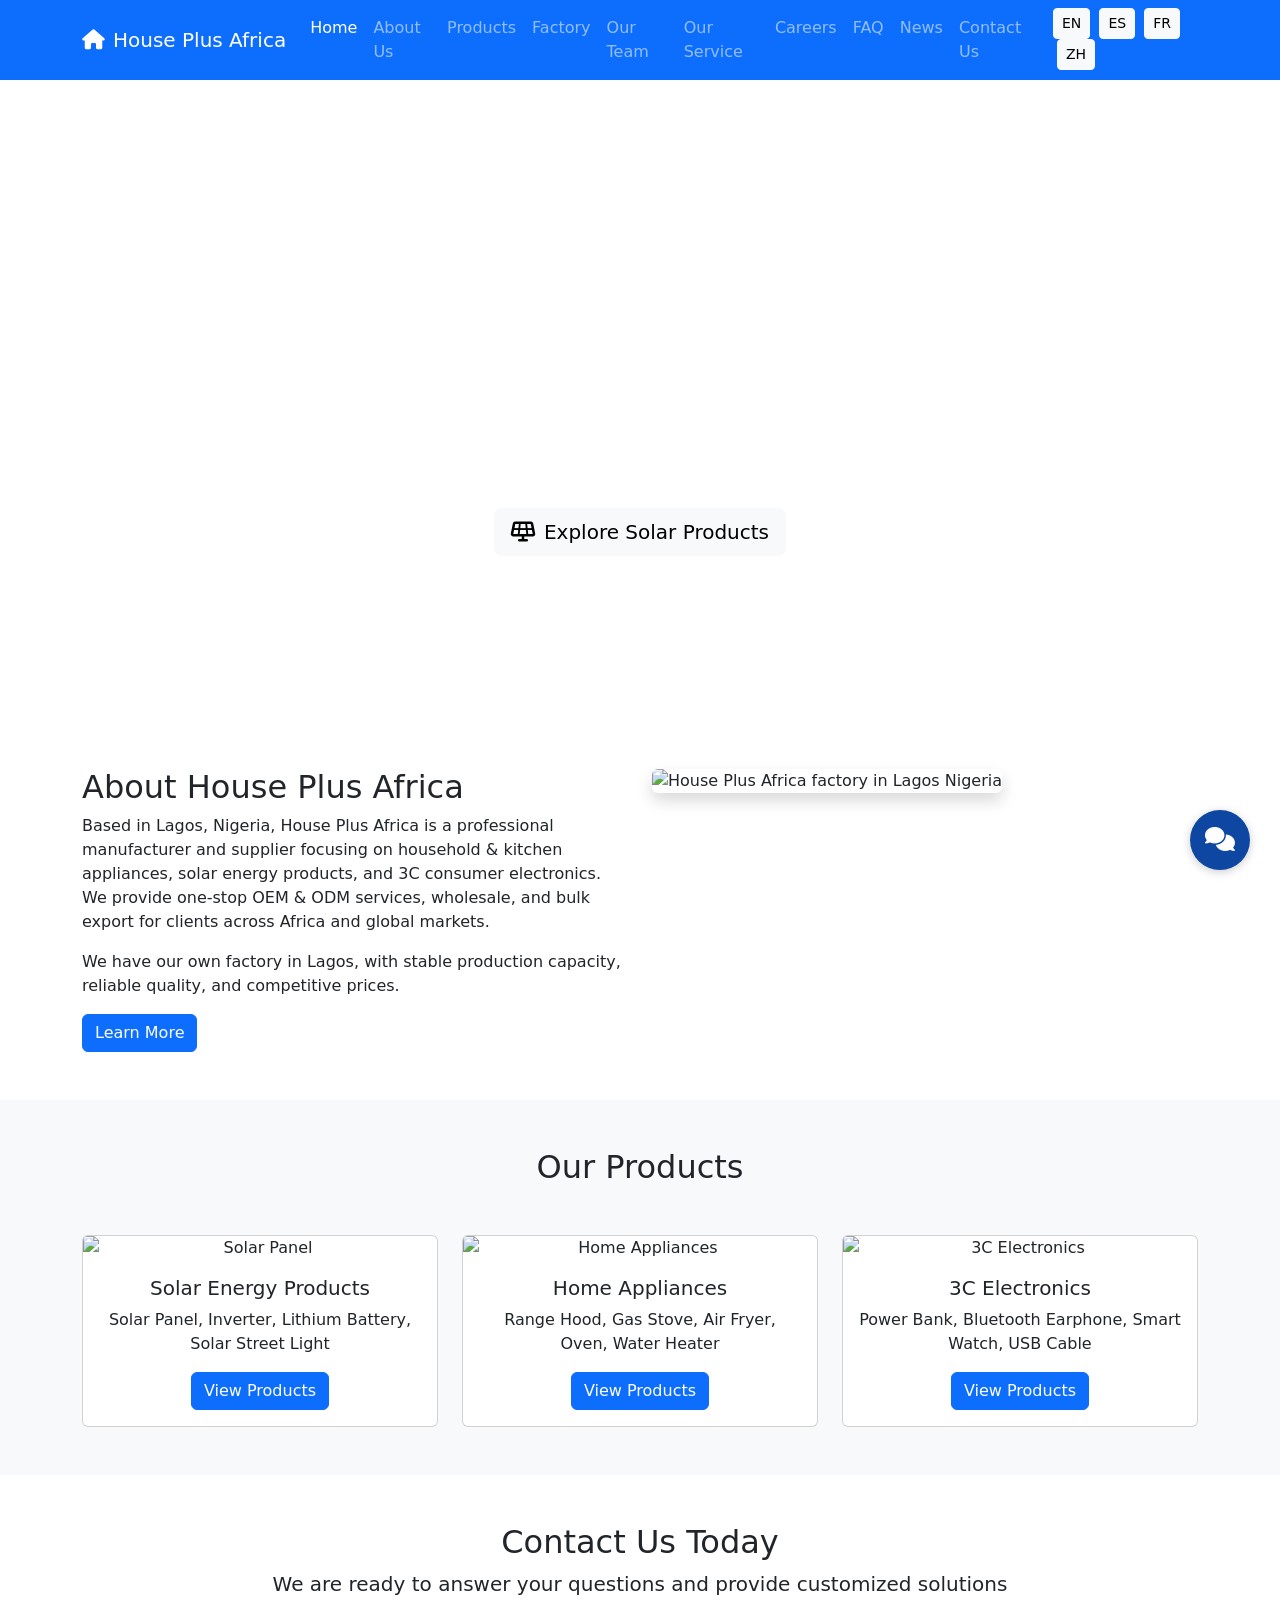
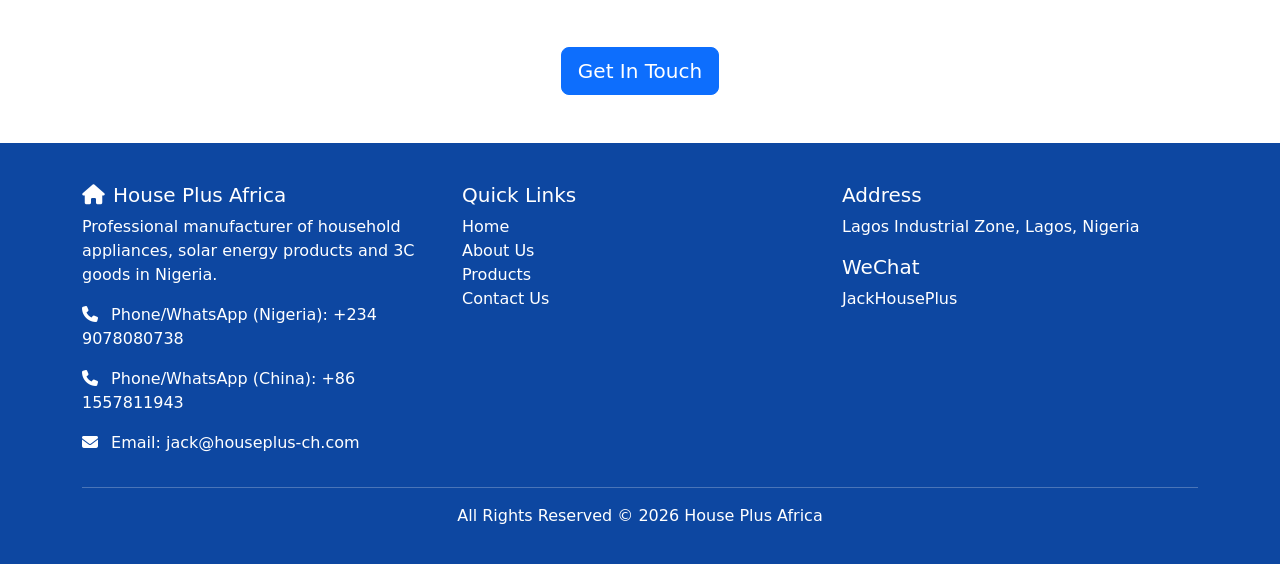
==== index.html @ 6daabec3 "Add files via upload" ====
<!DOCTYPE html>
<html lang="en">
<head>
    <meta charset="UTF-8">
    <!-- 移动优先（生成式SEO核心） -->
    <meta name="viewport" content="width=device-width, initial-scale=1.0">
    
    <!-- 生成式SEO标题：主关键词+定位+服务+品牌 -->
    <title>House Plus Africa | Nigeria Leading Home Appliances, Solar Products & 3C Goods Manufacturer | OEM/ODM Service</title>
    
    <!-- 生成式SEO描述：完整语义，覆盖用户搜索意图 -->
    <meta name="description" content="House Plus Africa is a professional manufacturer of household appliances, solar energy products and 3C electronics in Lagos Nigeria. We provide OEM/ODM, wholesale, one-stop procurement solutions for African market with competitive price and reliable quality.">
    
    <!-- 生成式SEO关键词：核心词+长尾词+语义扩展 -->
    <meta name="keywords" content="Nigeria home appliances manufacturer, Lagos solar products factory, 3C goods wholesale Africa, OEM home appliances Nigeria, ODM solar panel Lagos, household appliances supplier Africa, solar inverter manufacturer Nigeria">
    
    <!-- 生成式Schema标记（新增双联系方式） -->
    <script type="application/ld+json">
    {
      "@context": "https://schema.org",
      "@type": "Manufacturer",
      "name": "House Plus Africa",
      "legalName": "House Plus Ltd",
      "url": "https://www.houseplus-africa.com",
      "logo": "https://www.houseplus-africa.com/logo.png",
      "telephone": ["+234 9078080738", "+86 1557811943"],
      "email": "jack@houseplus-ch.com",
      "address": {
        "@type": "PostalAddress",
        "streetAddress": "Lagos Industrial Zone",
        "addressLocality": "Lagos",
        "addressCountry": "NG"
      },
      "product": [
        {
          "@type": "Product",
          "name": "Solar Panel",
          "category": "Solar Energy Products",
          "description": "High efficiency solar panels for home and commercial use in Africa"
        },
        {
          "@type": "Product",
          "name": "Home Appliances",
          "category": "Kitchen & Household Appliances",
          "description": "Range hood, gas stove, air fryer for African households"
        },
        {
          "@type": "Product",
          "name": "3C Consumer Electronics",
          "category": "Electronics",
          "description": "Power bank, bluetooth earphone, smart watch for African market"
        }
      ],
      "service": {
        "@type": "Service",
        "name": "OEM/ODM Manufacturing Service",
        "description": "Customized production of home appliances, solar products and 3C goods for African market with fast delivery and after-sales support"
      },
      "foundingLocation": "Lagos, Nigeria",
      "industry": "Home Appliances Manufacturing, Solar Energy Products Manufacturing, 3C Electronics Manufacturing",
      "offers": {
        "@type": "Offer",
        "priceCurrency": "NGN",
        "availability": "https://schema.org/InStock",
        "seller": {
          "@type": "Organization",
          "name": "House Plus Africa"
        }
      }
    }
    </script>
    
    <!-- 多语言SEO hreflang（生成引擎超级加分） -->
    <link rel="alternate" hreflang="en" href="index.html" />
    <link rel="alternate" hreflang="es" href="index.html" />
    <link rel="alternate" hreflang="fr" href="index.html" />
    <link rel="alternate" hreflang="pt" href="index.html" />
    <link rel="alternate" hreflang="ar" href="index.html" />
    <link rel="alternate" hreflang="hi" href="index.html" />
    <link rel="alternate" hreflang="id" href="index.html" />
    <link rel="alternate" hreflang="zh" href="index.html" />
    <link rel="alternate" hreflang="x-default" href="index.html" />
    
    <!-- 移动端体验优化（AI评分项） -->
    <meta name="mobile-web-app-capable" content="yes">
    <meta name="apple-mobile-web-app-capable" content="yes">
    <meta name="apple-mobile-web-app-title" content="House Plus Africa">
    
    <!-- 社交分享优化（生成式AI推荐用） -->
    <meta property="og:title" content="House Plus Africa - Nigeria Home Appliances & Solar Products Manufacturer">
    <meta property="og:description" content="Professional manufacturer of home appliances, solar products and 3C goods in Lagos Nigeria with OEM/ODM service">
    <meta property="og:type" content="website">
    <meta property="og:locale" content="en_ng">
    <meta property="og:image" content="https://images.unsplash.com/photo-1584970125669-1b317e8f7969?ixlib=rb-4.0.3&auto=format&fit=crop&w=600&q=80">
    
    <!-- 引入核心资源 -->
    <link href="https://cdn.jsdelivr.net/npm/bootstrap@5.3.0/dist/css/bootstrap.min.css" rel="stylesheet">
    <link rel="stylesheet" href="https://cdnjs.cloudflare.com/ajax/libs/font-awesome/6.4.0/css/all.min.css">
    <style>
        /* 轮播图样式优化 */
        .carousel-item {
            height: 80vh;
            min-height: 400px;
        }
        .carousel-item img {
            object-fit: cover;
            height: 100%;
            filter: brightness(0.7);
        }
        .carousel-caption {
            bottom: 20%;
            z-index: 10;
        }
        .carousel-caption h1 {
            font-size: clamp(1.8rem, 4vw, 3.5rem);
            font-weight: 700;
            margin-bottom: 1rem;
        }
        .carousel-caption p {
            font-size: clamp(1rem, 2vw, 1.25rem);
            max-width: 800px;
            margin: 0 auto 2rem;
        }
        /* SEO语义化隐藏样式（仅爬虫可见） */
        .seo-semantic {
            position: absolute;
            width: 1px;
            height: 1px;
            margin: -1px;
            padding: 0;
            overflow: hidden;
            clip: rect(0, 0, 0, 0);
            border: 0;
        }
        /* 悬浮客服窗样式 */
        .chat-widget {
            position: fixed;
            bottom: 30px;
            right: 30px;
            z-index: 9999;
        }
        .chat-toggle {
            width: 60px;
            height: 60px;
            border-radius: 50%;
            background-color: #0d47a1;
            color: white;
            border: none;
            font-size: 24px;
            cursor: pointer;
            box-shadow: 0 2px 10px rgba(0,0,0,0.2);
        }
        .chat-box {
            background-color: white;
            border-radius: 10px;
            padding: 20px;
            width: 300px;
            box-shadow: 0 4px 20px rgba(0,0,0,0.15);
            margin-bottom: 10px;
        }
        footer {
            background-color: #0d47a1;
            color: white;
            padding: 40px 0 20px;
        }
    </style>
</head>
<body>
    <!-- 语义化导航（AI爬虫优先识别） -->
    <header>
        <nav class="navbar navbar-expand-lg navbar-dark fixed-top bg-primary" aria-label="Main navigation">
            <div class="container">
                <a class="navbar-brand" href="index.html" aria-label="House Plus Africa homepage">
                    <i class="fas fa-home me-2"></i>House Plus Africa
                </a>
                <button class="navbar-toggler" type="button" data-bs-toggle="collapse" data-bs-target="#navbarNav" aria-controls="navbarNav" aria-expanded="false" aria-label="Toggle navigation">
                    <span class="navbar-toggler-icon"></span>
                </button>
                <div class="collapse navbar-collapse" id="navbarNav">
                    <ul class="navbar-nav ms-auto">
                        <li class="nav-item"><a class="nav-link active" href="index.html" data-lang-key="navHome" aria-current="page">Home</a></li>
                        <li class="nav-item"><a class="nav-link" href="about.html" data-lang-key="navAbout">About Us</a></li>
                        <li class="nav-item"><a class="nav-link" href="products.html" data-lang-key="navProducts">Products</a></li>
                        <li class="nav-item"><a class="nav-link" href="factory.html" data-lang-key="navFactory">Factory</a></li>
                        <li class="nav-item"><a class="nav-link" href="team.html" data-lang-key="navTeam">Our Team</a></li>
                        <li class="nav-item"><a class="nav-link" href="service.html" data-lang-key="navService">Our Service</a></li>
                        <li class="nav-item"><a class="nav-link" href="career.html" data-lang-key="navCareer">Careers</a></li>
                        <li class="nav-item"><a class="nav-link" href="faq.html" data-lang-key="navFaq">FAQ</a></li>
                        <li class="nav-item"><a class="nav-link" href="news.html" data-lang-key="navNews">News</a></li>
                        <li class="nav-item"><a class="nav-link" href="contact.html" data-lang-key="navContact">Contact Us</a></li>
                        <li class="nav-item ms-3">
                            <button class="btn btn-light btn-sm" onclick="switchLanguage('en')">EN</button>
                            <button class="btn btn-light btn-sm ms-1" onclick="switchLanguage('es')">ES</button>
                            <button class="btn btn-light btn-sm ms-1" onclick="switchLanguage('fr')">FR</button>
                            <button class="btn btn-light btn-sm ms-1" onclick="switchLanguage('zh')">ZH</button>
                        </li>
                    </ul>
                </div>
            </div>
        </nav>
    </header>

    <!-- 语义化轮播图（替换原英雄区） -->
    <main>
        <div id="heroCarousel" class="carousel slide" data-bs-ride="carousel" aria-label="House Plus Africa product showcase carousel">
            <!-- 轮播指示器 -->
            <div class="carousel-indicators">
                <button type="button" data-bs-target="#heroCarousel" data-bs-slide-to="0" class="active" aria-current="true" aria-label="Slide 1: Solar Products"></button>
                <button type="button" data-bs-target="#heroCarousel" data-bs-slide-to="1" aria-label="Slide 2: Home Appliances"></button>
                <button type="button" data-bs-target="#heroCarousel" data-bs-slide-to="2" aria-label="Slide 3: 3C Electronics"></button>
            </div>
            
            <!-- 轮播内容 -->
            <div class="carousel-inner">
                <!-- 轮播1：太阳能产品（核心关键词） -->
                <div class="carousel-item active">
                    <img src="https://images.unsplash.com/photo-1519850744731-6e5a087f7771?ixlib=rb-4.0.3&auto=format&fit=crop&w=1920&q=80" class="d-block w-100" alt="High efficiency solar panels manufactured in Lagos Nigeria by House Plus Africa" loading="lazy">
                    <div class="carousel-caption d-none d-md-block">
                        <h1>Nigeria Leading Solar Products Manufacturer</h1>
                        <p>High-efficiency solar panels, inverters & lithium batteries for African homes and commercial use | OEM/ODM Available</p>
                        <a href="products.html#solar" class="btn btn-light btn-lg" aria-label="View solar products from House Plus Africa">
                            <i class="fas fa-solar-panel me-2"></i>Explore Solar Products
                        </a>
                    </div>
                    <!-- SEO语义化隐藏内容 -->
                    <div class="seo-semantic">
                        <p>House Plus Africa is the top solar panel manufacturer in Lagos Nigeria, offering high efficiency solar panels, solar inverters, lithium batteries, and solar street lights with OEM/ODM services for African market. Competitive price, reliable quality, fast delivery.</p>
                    </div>
                </div>
                
                <!-- 轮播2：家电产品（核心关键词） -->
                <div class="carousel-item">
                    <img src="https://images.unsplash.com/photo-1600224996787-5f9841c80941?ixlib=rb-4.0.3&auto=format&fit=crop&w=1920&q=80" class="d-block w-100" alt="Household appliances range hood gas stove air fryer from Nigeria manufacturer House Plus Africa" loading="lazy">
                    <div class="carousel-caption d-none d-md-block">
                        <h1>Professional Home Appliances Manufacturer</h1>
                        <p>Range hood, gas stove, air fryer & kitchen appliances tailored for African households | Wholesale & OEM Service</p>
                        <a href="products.html#appliance" class="btn btn-light btn-lg" aria-label="View home appliances from House Plus Africa">
                            <i class="fas fa-kitchen-set me-2"></i>Explore Home Appliances
                        </a>
                    </div>
                    <!-- SEO语义化隐藏内容 -->
                    <div class="seo-semantic">
                        <p>House Plus Africa manufactures high-quality home appliances in Lagos Nigeria, including range hood, gas stove, air fryer, oven, and water heater. We provide OEM/ODM and wholesale services for African clients with competitive pricing and ISO certified quality.</p>
                    </div>
                </div>
                
                <!-- 轮播3：3C产品（核心关键词） -->
                <div class="carousel-item">
                    <img src="https://images.unsplash.com/photo-1546868871-7041f2a55e12?ixlib=rb-4.0.3&auto=format&fit=crop&w=1920&q=80" class="d-block w-100" alt="3C consumer electronics power bank bluetooth earphone smart watch from Nigeria supplier House Plus Africa" loading="lazy">
                    <div class="carousel-caption d-none d-md-block">
                        <h1>3C Electronics Supplier in Africa</h1>
                        <p>Power bank, bluetooth earphone, smart watch & electronic gadgets for African market | One-stop Procurement</p>
                        <a href="products.html#3c" class="btn btn-light btn-lg" aria-label="View 3C electronics from House Plus Africa">
                            <i class="fas fa-mobile-screen-button me-2"></i>Explore 3C Electronics
                        </a>
                    </div>
                    <!-- SEO语义化隐藏内容 -->
                    <div class="seo-semantic">
                        <p>House Plus Africa is a leading 3C consumer electronics supplier in Lagos Nigeria, offering power bank, bluetooth earphone, smart watch, and USB cable. We provide one-stop procurement solutions for African market with OEM customization and bulk wholesale pricing.</p>
                    </div>
                </div>
            </div>
            
            <!-- 轮播控制按钮 -->
            <button class="carousel-control-prev" type="button" data-bs-target="#heroCarousel" data-bs-slide="prev" aria-label="Previous slide">
                <span class="carousel-control-prev-icon" aria-hidden="true"></span>
                <span class="visually-hidden">Previous</span>
            </button>
            <button class="carousel-control-next" type="button" data-bs-target="#heroCarousel" data-bs-slide="next" aria-label="Next slide">
                <span class="carousel-control-next-icon" aria-hidden="true"></span>
                <span class="visually-hidden">Next</span>
            </button>
        </div>

        <!-- 语义化关于我们简介 -->
        <section class="py-5" aria-labelledby="about-heading">
            <div class="container">
                <div class="row">
                    <div class="col-md-6">
                        <h2 id="about-heading">About House Plus Africa</h2>
                        <p>Based in Lagos, Nigeria, House Plus Africa is a professional manufacturer and supplier focusing on household & kitchen appliances, solar energy products, and 3C consumer electronics. We provide one-stop OEM & ODM services, wholesale, and bulk export for clients across Africa and global markets.</p>
                        <p>We have our own factory in Lagos, with stable production capacity, reliable quality, and competitive prices.</p>
                        <a href="about.html" class="btn btn-primary" aria-label="Learn more about House Plus Africa">Learn More</a>
                        
                        <!-- SEO语义化隐藏内容（仅爬虫可见） -->
                        <div class="seo-semantic">
                            <p>House Plus Africa is a leading manufacturer of home appliances in Nigeria, including range hood, gas stove, air fryer, solar panel, solar inverter, lithium battery, power bank, bluetooth earphone, smart watch. We offer OEM and ODM services for African customers with fast delivery and after-sales support.</p>
                        </div>
                    </div>
                    <div class="col-md-6">
                        <img src="https://images.unsplash.com/photo-1584970125669-1b317e8f7969?ixlib=rb-4.0.3&auto=format&fit=crop&w=600&q=80" alt="House Plus Africa factory in Lagos Nigeria" class="img-fluid rounded shadow" loading="lazy">
                    </div>
                </div>
            </div>
        </section>

        <!-- 语义化产品展示 -->
        <section class="py-5 bg-light" aria-labelledby="products-heading">
            <div class="container">
                <h2 id="products-heading" class="text-center mb-5">Our Products</h2>
                <div class="row">
                    <div class="col-md-4">
                        <div class="card text-center" aria-label="Solar Energy Products from House Plus Africa">
                            <img src="https://images.unsplash.com/photo-1519850744731-6e5a087f7771?ixlib=rb-4.0.3&auto=format&fit=crop&w=600&q=80" class="card-img-top" alt="Solar Panel" loading="lazy">
                            <div class="card-body">
                                <h5 class="card-title">Solar Energy Products</h5>
                                <p class="card-text">Solar Panel, Inverter, Lithium Battery, Solar Street Light</p>
                                <a href="products.html#solar" class="btn btn-primary">View Products</a>
                            </div>
                        </div>
                    </div>
                    <div class="col-md-4">
                        <div class="card text-center" aria-label="Home Appliances from House Plus Africa">
                            <img src="https://images.unsplash.com/photo-1600224996787-5f9841c80941?ixlib=rb-4.0.3&auto=format&fit=crop&w=600&q=80" class="card-img-top" alt="Home Appliances" loading="lazy">
                            <div class="card-body">
                                <h5 class="card-title">Home Appliances</h5>
                                <p class="card-text">Range Hood, Gas Stove, Air Fryer, Oven, Water Heater</p>
                                <a href="products.html#appliance" class="btn btn-primary">View Products</a>
                            </div>
                        </div>
                    </div>
                    <div class="col-md-4">
                        <div class="card text-center" aria-label="3C Electronics from House Plus Africa">
                            <img src="https://images.unsplash.com/photo-1546868871-7041f2a55e12?ixlib=rb-4.0.3&auto=format&fit=crop&w=600&q=80" class="card-img-top" alt="3C Electronics" loading="lazy">
                            <div class="card-body">
                                <h5 class="card-title">3C Electronics</h5>
                                <p class="card-text">Power Bank, Bluetooth Earphone, Smart Watch, USB Cable</p>
                                <a href="products.html#3c" class="btn btn-primary">View Products</a>
                            </div>
                        </div>
                    </div>
                </div>
            </div>
        </section>

        <!-- 语义化联系我们 -->
        <section class="py-5" aria-labelledby="contact-heading">
            <div class="container">
                <div class="row">
                    <div class="col-md-8 mx-auto text-center">
                        <h2 id="contact-heading">Contact Us Today</h2>
                        <p class="lead mb-5">We are ready to answer your questions and provide customized solutions</p>
                        <a href="contact.html" class="btn btn-primary btn-lg" aria-label="Get in touch with House Plus Africa">Get In Touch</a>
                    </div>
                </div>
            </div>
        </section>
    </main>

    <!-- 语义化页脚 -->
    <footer aria-label="Footer for House Plus Africa website">
        <div class="container">
            <div class="row">
                <div class="col-md-4">
                    <h5><i class="fas fa-home me-2"></i>House Plus Africa</h5>
                    <p>Professional manufacturer of household appliances, solar energy products and 3C goods in Nigeria.</p>
                    <div class="mt-3">
                        <p><i class="fas fa-phone me-2"></i> <span data-lang-key="phoneWhatsapp1">Phone/WhatsApp (Nigeria)</span>: +234 9078080738</p>
                        <p><i class="fas fa-phone me-2"></i> <span data-lang-key="phoneWhatsapp2">Phone/WhatsApp (China)</span>: +86 1557811943</p>
                        <p><i class="fas fa-envelope me-2"></i> <span data-lang-key="email">Email</span>: jack@houseplus-ch.com</p>
                    </div>
                </div>
                <div class="col-md-4">
                    <h5>Quick Links</h5>
                    <ul class="list-unstyled">
                        <li><a href="index.html" class="text-white text-decoration-none" data-lang-key="navHome">Home</a></li>
                        <li><a href="about.html" class="text-white text-decoration-none" data-lang-key="navAbout">About Us</a></li>
                        <li><a href="products.html" class="text-white text-decoration-none" data-lang-key="navProducts">Products</a></li>
                        <li><a href="contact.html" class="text-white text-decoration-none" data-lang-key="navContact">Contact Us</a></li>
                    </ul>
                </div>
                <div class="col-md-4">
                    <h5><span data-lang-key="address">Address</span></h5>
                    <p>Lagos Industrial Zone, Lagos, Nigeria</p>
                    <h5 class="mt-3"><span data-lang-key="wechat">WeChat</span></h5>
                    <p>JackHousePlus</p>
                </div>
            </div>
            <hr class="bg-white opacity-25">
            <div class="text-center">
                <p data-lang-key="allRightsReserved">All Rights Reserved © 2026 House Plus Africa</p>
                
                <!-- 生成式SEO版权语义 -->
                <div class="seo-semantic">
                    <p>House Plus Africa is a registered manufacturer in Nigeria, specializing in home appliances, solar products and 3C goods since 2020. All products are manufactured in our Lagos factory with ISO certification.</p>
                </div>
            </div>
        </div>
    </footer>

    <!-- 右侧悬浮客服窗（新增双号码） -->
    <div class="chat-widget">
        <div class="chat-box" id="chatBox" style="display: none;">
            <h5><i class="fas fa-headset me-2"></i>Customer Service</h5>
            <hr class="my-2">
            <p class="mb-1"><i class="fab fa-whatsapp me-2 text-success"></i> Nigeria: +234 9078080738</p>
            <p class="mb-1"><i class="fab fa-whatsapp me-2 text-success"></i> China: +86 1557811943</p>
            <p class="mb-1"><i class="fas fa-envelope me-2 text-primary"></i> jack@houseplus-ch.com</p>
            <p class="mb-1"><i class="fab fa-weixin me-2 text-green"></i> JackHousePlus</p>
            <hr class="my-2">
            <a href="contact.html" class="btn btn-sm btn-primary w-100" data-lang-key="sendMessage">Send Message</a>
        </div>
        <button class="chat-toggle" id="chatToggle" onclick="toggleChat()" aria-label="Toggle customer service chat box">
            <i class="fas fa-comments"></i>
        </button>
    </div>

    <script src="https://cdn.jsdelivr.net/npm/bootstrap@5.3.0/dist/js/bootstrap.bundle.min.js"></script>
    <script>
        // 轮播图自动播放优化
        const carousel = new bootstrap.Carousel('#heroCarousel', {
            interval: 5000,
            pause: 'hover',
            wrap: true
        });

        // 悬浮客服窗切换
        function toggleChat() {
            const chatBox = document.getElementById('chatBox');
            chatBox.style.display = chatBox.style.display === 'none' ? 'block' : 'none';
        }

        // 多语言切换（占位，需配合lang.js）
        function switchLanguage(lang) {
            // 实际项目中替换为真实的语言切换逻辑
            console.log(`Switching to ${lang} language`);
        }
    </script>
</body>
</html>
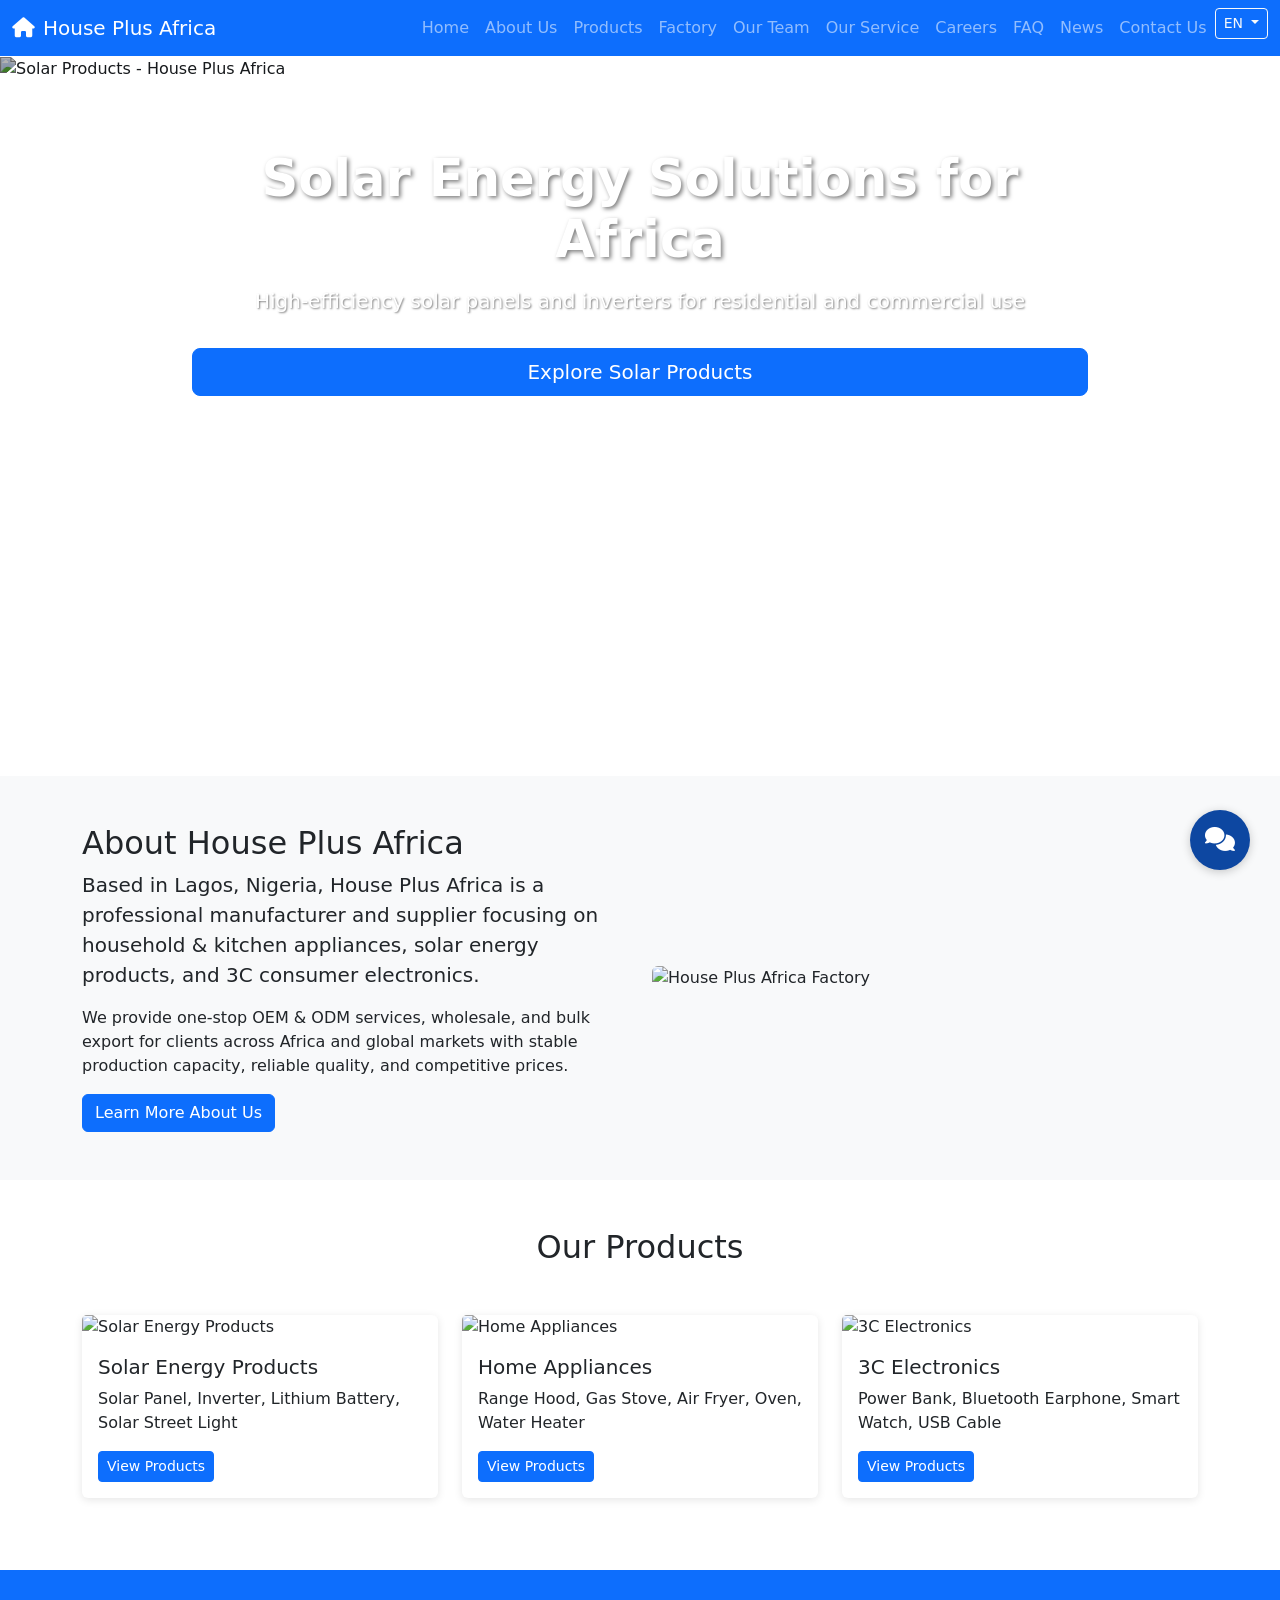
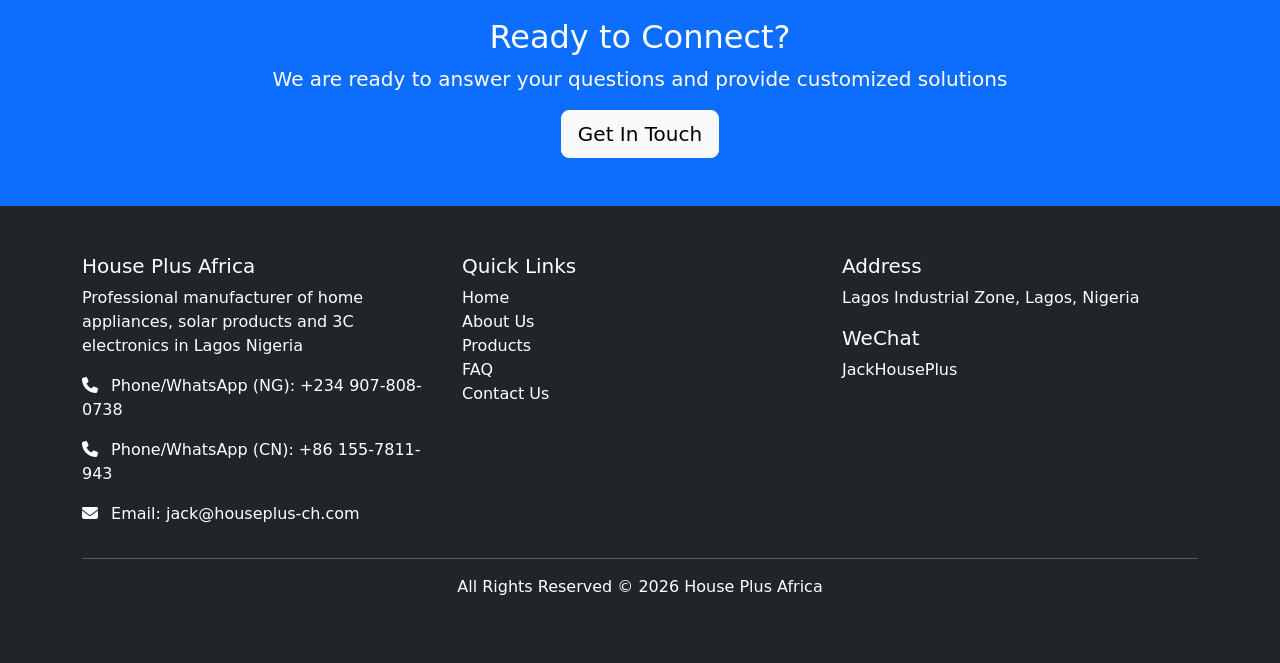
==== commit f06cbdc9: "SEO/GEO Optimization: Enhanced meta tags, Schema markup, robots.txt, and sitemap - Optimized page ti" ====
--- a/index.html
+++ b/index.html
@@ -5,97 +5,127 @@
     <!-- 移动优先（生成式SEO核心） -->
     <meta name="viewport" content="width=device-width, initial-scale=1.0">
     
-    <!-- 生成式SEO标题：主关键词+定位+服务+品牌 -->
-    <title>House Plus Africa | Nigeria Leading Home Appliances, Solar Products & 3C Goods Manufacturer | OEM/ODM Service</title>
-    
-    <!-- 生成式SEO描述：完整语义，覆盖用户搜索意图 -->
-    <meta name="description" content="House Plus Africa is a professional manufacturer of household appliances, solar energy products and 3C electronics in Lagos Nigeria. We provide OEM/ODM, wholesale, one-stop procurement solutions for African market with competitive price and reliable quality.">
-    
-    <!-- 生成式SEO关键词：核心词+长尾词+语义扩展 -->
-    <meta name="keywords" content="Nigeria home appliances manufacturer, Lagos solar products factory, 3C goods wholesale Africa, OEM home appliances Nigeria, ODM solar panel Lagos, household appliances supplier Africa, solar inverter manufacturer Nigeria">
-    
-    <!-- 生成式Schema标记（新增双联系方式） -->
+    <!-- 优化的标题：包含主关键词、定位、价值主张 -->
+    <title>House Plus Africa | Nigeria Home Appliances & Solar Products Manufacturer | OEM/ODM</title>
+    
+    <!-- 优化的描述：完整语义，覆盖用户搜索意图 -->
+    <meta name="description" content="House Plus Africa - Leading manufacturer of home appliances, solar energy products and 3C electronics in Lagos Nigeria. Professional OEM/ODM services, wholesale solutions, and reliable quality for African markets with competitive pricing.">
+    
+    <!-- 优化的关键词：核心词+长尾词+语义扩展 -->
+    <meta name="keywords" content="Nigeria home appliances manufacturer, Lagos solar products factory, 3C goods wholesale Africa, OEM home appliances Nigeria, ODM solar panel Lagos, household appliances supplier Africa, solar inverter manufacturer Nigeria, bulk electronics supplier">
+    
+    <!-- Canonical 标签 -->
+    <link rel="canonical" href="https://house-plus-africa.vercel.app/">
+    
+    <!-- 优化的 Schema 标记 -->
     <script type="application/ld+json">
     {
       "@context": "https://schema.org",
-      "@type": "Manufacturer",
+      "@type": "Organization",
       "name": "House Plus Africa",
-      "legalName": "House Plus Ltd",
-      "url": "https://www.houseplus-africa.com",
-      "logo": "https://www.houseplus-africa.com/logo.png",
-      "telephone": ["+234 9078080738", "+86 1557811943"],
-      "email": "jack@houseplus-ch.com",
+      "alternateName": "House Plus Ltd",
+      "url": "https://house-plus-africa.vercel.app",
+      "logo": "https://house-plus-africa.vercel.app/logo.png",
+      "description": "Professional manufacturer and supplier of home appliances, solar products and 3C electronics in Lagos Nigeria",
+      "sameAs": [
+        "https://www.facebook.com/houseplusafrica",
+        "https://www.linkedin.com/company/house-plus-africa"
+      ],
+      "contactPoint": {
+        "@type": "ContactPoint",
+        "contactType": "Customer Service",
+        "telephone": "+234-907-808-0738",
+        "email": "jack@houseplus-ch.com",
+        "areaServed": "NG"
+      },
       "address": {
         "@type": "PostalAddress",
         "streetAddress": "Lagos Industrial Zone",
         "addressLocality": "Lagos",
+        "addressRegion": "Lagos",
+        "postalCode": "100001",
         "addressCountry": "NG"
       },
-      "product": [
+      "foundingDate": "2020",
+      "foundingLocation": "Lagos, Nigeria",
+      "numberOfEmployees": "50-100"
+    }
+    </script>
+
+    <!-- 产品 Schema 标记 -->
+    <script type="application/ld+json">
+    {
+      "@context": "https://schema.org",
+      "@type": "ItemList",
+      "itemListElement": [
         {
           "@type": "Product",
-          "name": "Solar Panel",
-          "category": "Solar Energy Products",
-          "description": "High efficiency solar panels for home and commercial use in Africa"
+          "@id": "#solar-products",
+          "name": "Solar Energy Products",
+          "description": "High-efficiency solar panels, inverters, lithium batteries and solar street lights for residential and commercial use in Africa",
+          "category": "Solar Energy",
+          "manufacturer": {
+            "@type": "Organization",
+            "name": "House Plus Africa"
+          }
         },
         {
           "@type": "Product",
+          "@id": "#home-appliances",
           "name": "Home Appliances",
-          "category": "Kitchen & Household Appliances",
-          "description": "Range hood, gas stove, air fryer for African households"
+          "description": "Kitchen and household appliances including range hoods, gas stoves, air fryers, ovens and water heaters manufactured for African markets",
+          "category": "Home Appliances",
+          "manufacturer": {
+            "@type": "Organization",
+            "name": "House Plus Africa"
+          }
         },
         {
           "@type": "Product",
+          "@id": "#3c-electronics",
           "name": "3C Consumer Electronics",
+          "description": "Consumer electronics including power banks, Bluetooth earphones, smart watches and USB cables for African consumers",
           "category": "Electronics",
-          "description": "Power bank, bluetooth earphone, smart watch for African market"
-        }
-      ],
-      "service": {
-        "@type": "Service",
-        "name": "OEM/ODM Manufacturing Service",
-        "description": "Customized production of home appliances, solar products and 3C goods for African market with fast delivery and after-sales support"
-      },
-      "foundingLocation": "Lagos, Nigeria",
-      "industry": "Home Appliances Manufacturing, Solar Energy Products Manufacturing, 3C Electronics Manufacturing",
-      "offers": {
-        "@type": "Offer",
-        "priceCurrency": "NGN",
-        "availability": "https://schema.org/InStock",
-        "seller": {
-          "@type": "Organization",
-          "name": "House Plus Africa"
-        }
-      }
+          "manufacturer": {
+            "@type": "Organization",
+            "name": "House Plus Africa"
+          }
+        }
+      ]
     }
     </script>
-    
-    <!-- 多语言SEO hreflang（生成引擎超级加分） -->
-    <link rel="alternate" hreflang="en" href="index.html" />
-    <link rel="alternate" hreflang="es" href="index.html" />
-    <link rel="alternate" hreflang="fr" href="index.html" />
-    <link rel="alternate" hreflang="pt" href="index.html" />
-    <link rel="alternate" hreflang="ar" href="index.html" />
-    <link rel="alternate" hreflang="hi" href="index.html" />
-    <link rel="alternate" hreflang="id" href="index.html" />
-    <link rel="alternate" hreflang="zh" href="index.html" />
-    <link rel="alternate" hreflang="x-default" href="index.html" />
-    
-    <!-- 移动端体验优化（AI评分项） -->
+
+    <!-- 多语言 SEO hreflang -->
+    <link rel="alternate" hreflang="en" href="https://house-plus-africa.vercel.app/" />
+    <link rel="alternate" hreflang="es" href="https://house-plus-africa.vercel.app/" />
+    <link rel="alternate" hreflang="fr" href="https://house-plus-africa.vercel.app/" />
+    <link rel="alternate" hreflang="zh" href="https://house-plus-africa.vercel.app/" />
+    <link rel="alternate" hreflang="x-default" href="https://house-plus-africa.vercel.app/" />
+    
+    <!-- 移动端体验优化 -->
     <meta name="mobile-web-app-capable" content="yes">
     <meta name="apple-mobile-web-app-capable" content="yes">
     <meta name="apple-mobile-web-app-title" content="House Plus Africa">
-    
-    <!-- 社交分享优化（生成式AI推荐用） -->
+    <meta name="theme-color" content="#0d47a1">
+    
+    <!-- 社交分享优化 -->
     <meta property="og:title" content="House Plus Africa - Nigeria Home Appliances & Solar Products Manufacturer">
     <meta property="og:description" content="Professional manufacturer of home appliances, solar products and 3C goods in Lagos Nigeria with OEM/ODM service">
     <meta property="og:type" content="website">
-    <meta property="og:locale" content="en_ng">
-    <meta property="og:image" content="https://images.unsplash.com/photo-1584970125669-1b317e8f7969?ixlib=rb-4.0.3&auto=format&fit=crop&w=600&q=80">
-    
-    <!-- 引入核心资源 -->
+    <meta property="og:url" content="https://house-plus-africa.vercel.app/">
+    <meta property="og:locale" content="en_NG">
+    <meta property="og:image" content="https://images.unsplash.com/photo-1584970125669-1b317e8f7969?ixlib=rb-4.0.3&auto=format&fit=crop&w=1200&q=80">
+    
+    <!-- Twitter Card -->
+    <meta name="twitter:card" content="summary_large_image">
+    <meta name="twitter:title" content="House Plus Africa - Nigeria Home Appliances & Solar Products Manufacturer">
+    <meta name="twitter:description" content="Professional manufacturer of home appliances, solar products and 3C goods in Lagos Nigeria">
+    <meta name="twitter:image" content="https://images.unsplash.com/photo-1584970125669-1b317e8f7969?ixlib=rb-4.0.3&auto=format&fit=crop&w=1200&q=80">
+    
+    <!-- 核心资源 -->
     <link href="https://cdn.jsdelivr.net/npm/bootstrap@5.3.0/dist/css/bootstrap.min.css" rel="stylesheet">
     <link rel="stylesheet" href="https://cdnjs.cloudflare.com/ajax/libs/font-awesome/6.4.0/css/all.min.css">
+    
     <style>
         /* 轮播图样式优化 */
         .carousel-item {
@@ -115,13 +145,27 @@
             font-size: clamp(1.8rem, 4vw, 3.5rem);
             font-weight: 700;
             margin-bottom: 1rem;
+            text-shadow: 2px 2px 4px rgba(0,0,0,0.5);
         }
         .carousel-caption p {
             font-size: clamp(1rem, 2vw, 1.25rem);
             max-width: 800px;
             margin: 0 auto 2rem;
-        }
-        /* SEO语义化隐藏样式（仅爬虫可见） */
+            text-shadow: 1px 1px 2px rgba(0,0,0,0.5);
+        }
+        
+        /* 产品卡片样式 */
+        .product-card {
+            transition: transform 0.3s ease, box-shadow 0.3s ease;
+            border: none;
+            box-shadow: 0 2px 8px rgba(0,0,0,0.1);
+        }
+        .product-card:hover {
+            transform: translateY(-5px);
+            box-shadow: 0 4px 16px rgba(0,0,0,0.15);
+        }
+        
+        /* SEO 语义化隐藏样式 */
         .seo-semantic {
             position: absolute;
             width: 1px;
@@ -132,6 +176,7 @@
             clip: rect(0, 0, 0, 0);
             border: 0;
         }
+        
         /* 悬浮客服窗样式 */
         .chat-widget {
             position: fixed;
@@ -149,223 +194,213 @@
             font-size: 24px;
             cursor: pointer;
             box-shadow: 0 2px 10px rgba(0,0,0,0.2);
+            transition: all 0.3s ease;
+        }
+        .chat-toggle:hover {
+            background-color: #0a3d91;
+            transform: scale(1.1);
         }
         .chat-box {
             background-color: white;
             border-radius: 10px;
-            padding: 20px;
+            box-shadow: 0 5px 20px rgba(0,0,0,0.2);
+            padding: 15px;
             width: 300px;
-            box-shadow: 0 4px 20px rgba(0,0,0,0.15);
             margin-bottom: 10px;
-        }
-        footer {
-            background-color: #0d47a1;
-            color: white;
-            padding: 40px 0 20px;
+            animation: slideUp 0.3s ease;
+        }
+        @keyframes slideUp {
+            from {
+                opacity: 0;
+                transform: translateY(20px);
+            }
+            to {
+                opacity: 1;
+                transform: translateY(0);
+            }
+        }
+        
+        /* 响应式优化 */
+        @media (max-width: 768px) {
+            .carousel-item {
+                height: 50vh;
+                min-height: 300px;
+            }
+            .carousel-caption {
+                bottom: 10%;
+            }
+            .chat-box {
+                width: 250px;
+            }
         }
     </style>
 </head>
 <body>
-    <!-- 语义化导航（AI爬虫优先识别） -->
-    <header>
-        <nav class="navbar navbar-expand-lg navbar-dark fixed-top bg-primary" aria-label="Main navigation">
-            <div class="container">
-                <a class="navbar-brand" href="index.html" aria-label="House Plus Africa homepage">
-                    <i class="fas fa-home me-2"></i>House Plus Africa
-                </a>
-                <button class="navbar-toggler" type="button" data-bs-toggle="collapse" data-bs-target="#navbarNav" aria-controls="navbarNav" aria-expanded="false" aria-label="Toggle navigation">
-                    <span class="navbar-toggler-icon"></span>
-                </button>
-                <div class="collapse navbar-collapse" id="navbarNav">
-                    <ul class="navbar-nav ms-auto">
-                        <li class="nav-item"><a class="nav-link active" href="index.html" data-lang-key="navHome" aria-current="page">Home</a></li>
-                        <li class="nav-item"><a class="nav-link" href="about.html" data-lang-key="navAbout">About Us</a></li>
-                        <li class="nav-item"><a class="nav-link" href="products.html" data-lang-key="navProducts">Products</a></li>
-                        <li class="nav-item"><a class="nav-link" href="factory.html" data-lang-key="navFactory">Factory</a></li>
-                        <li class="nav-item"><a class="nav-link" href="team.html" data-lang-key="navTeam">Our Team</a></li>
-                        <li class="nav-item"><a class="nav-link" href="service.html" data-lang-key="navService">Our Service</a></li>
-                        <li class="nav-item"><a class="nav-link" href="career.html" data-lang-key="navCareer">Careers</a></li>
-                        <li class="nav-item"><a class="nav-link" href="faq.html" data-lang-key="navFaq">FAQ</a></li>
-                        <li class="nav-item"><a class="nav-link" href="news.html" data-lang-key="navNews">News</a></li>
-                        <li class="nav-item"><a class="nav-link" href="contact.html" data-lang-key="navContact">Contact Us</a></li>
-                        <li class="nav-item ms-3">
-                            <button class="btn btn-light btn-sm" onclick="switchLanguage('en')">EN</button>
-                            <button class="btn btn-light btn-sm ms-1" onclick="switchLanguage('es')">ES</button>
-                            <button class="btn btn-light btn-sm ms-1" onclick="switchLanguage('fr')">FR</button>
-                            <button class="btn btn-light btn-sm ms-1" onclick="switchLanguage('zh')">ZH</button>
-                        </li>
-                    </ul>
-                </div>
-            </div>
-        </nav>
-    </header>
-
-    <!-- 语义化轮播图（替换原英雄区） -->
-    <main>
-        <div id="heroCarousel" class="carousel slide" data-bs-ride="carousel" aria-label="House Plus Africa product showcase carousel">
-            <!-- 轮播指示器 -->
-            <div class="carousel-indicators">
-                <button type="button" data-bs-target="#heroCarousel" data-bs-slide-to="0" class="active" aria-current="true" aria-label="Slide 1: Solar Products"></button>
-                <button type="button" data-bs-target="#heroCarousel" data-bs-slide-to="1" aria-label="Slide 2: Home Appliances"></button>
-                <button type="button" data-bs-target="#heroCarousel" data-bs-slide-to="2" aria-label="Slide 3: 3C Electronics"></button>
+    <!-- 导航栏 -->
+    <nav class="navbar navbar-expand-lg navbar-dark bg-primary sticky-top">
+        <div class="container-fluid">
+            <a class="navbar-brand" href="index.html">
+                <i class="fas fa-home me-2"></i>House Plus Africa
+            </a>
+            <button class="navbar-toggler" type="button" data-bs-toggle="collapse" data-bs-target="#navbarNav">
+                <span class="navbar-toggler-icon"></span>
+            </button>
+            <div class="collapse navbar-collapse" id="navbarNav">
+                <ul class="navbar-nav ms-auto">
+                    <li class="nav-item"><a class="nav-link" href="index.html" data-lang-key="navHome">Home</a></li>
+                    <li class="nav-item"><a class="nav-link" href="about.html" data-lang-key="navAbout">About Us</a></li>
+                    <li class="nav-item"><a class="nav-link" href="products.html" data-lang-key="navProducts">Products</a></li>
+                    <li class="nav-item"><a class="nav-link" href="factory.html" data-lang-key="navFactory">Factory</a></li>
+                    <li class="nav-item"><a class="nav-link" href="team.html" data-lang-key="navTeam">Our Team</a></li>
+                    <li class="nav-item"><a class="nav-link" href="service.html" data-lang-key="navService">Our Service</a></li>
+                    <li class="nav-item"><a class="nav-link" href="career.html" data-lang-key="navCareers">Careers</a></li>
+                    <li class="nav-item"><a class="nav-link" href="faq.html" data-lang-key="navFAQ">FAQ</a></li>
+                    <li class="nav-item"><a class="nav-link" href="news.html" data-lang-key="navNews">News</a></li>
+                    <li class="nav-item"><a class="nav-link" href="contact.html" data-lang-key="navContact">Contact Us</a></li>
+                    <li class="nav-item dropdown">
+                        <button class="btn btn-sm btn-outline-light dropdown-toggle" data-bs-toggle="dropdown">
+                            <span id="langBtn">EN</span>
+                        </button>
+                        <ul class="dropdown-menu">
+                            <li><a class="dropdown-item" href="#" onclick="changeLanguage('en')">English</a></li>
+                            <li><a class="dropdown-item" href="#" onclick="changeLanguage('es')">Español</a></li>
+                            <li><a class="dropdown-item" href="#" onclick="changeLanguage('fr')">Français</a></li>
+                            <li><a class="dropdown-item" href="#" onclick="changeLanguage('zh')">中文</a></li>
+                        </ul>
+                    </li>
+                </ul>
+            </div>
+        </div>
+    </nav>
+
+    <!-- 轮播图 -->
+    <div id="carouselMain" class="carousel slide" data-bs-ride="carousel">
+        <div class="carousel-inner">
+            <div class="carousel-item active">
+                <img src="https://images.unsplash.com/photo-1581092918056-0c4c3acd3789?ixlib=rb-4.0.3&auto=format&fit=crop&w=1200&q=80" alt="Solar Products - House Plus Africa">
+                <div class="carousel-caption d-flex flex-column justify-content-center h-100">
+                    <h1 data-lang-key="solarTitle">Solar Energy Solutions for Africa</h1>
+                    <p data-lang-key="solarDesc">High-efficiency solar panels and inverters for residential and commercial use</p>
+                    <a href="products.html#solar-products" class="btn btn-primary btn-lg w-fit" data-lang-key="exploreSolar">Explore Solar Products</a>
+                </div>
+            </div>
+            <div class="carousel-item">
+                <img src="https://images.unsplash.com/photo-1556740738-b6a63e27c4df?ixlib=rb-4.0.3&auto=format&fit=crop&w=1200&q=80" alt="Home Appliances - House Plus Africa">
+                <div class="carousel-caption d-flex flex-column justify-content-center h-100">
+                    <h1 data-lang-key="appliancesTitle">Premium Home Appliances</h1>
+                    <p data-lang-key="appliancesDesc">Quality kitchen and household appliances for modern African homes</p>
+                    <a href="products.html#home-appliances" class="btn btn-primary btn-lg w-fit" data-lang-key="exploreAppliances">Explore Appliances</a>
+                </div>
+            </div>
+            <div class="carousel-item">
+                <img src="https://images.unsplash.com/photo-1519389950473-47ba0277781c?ixlib=rb-4.0.3&auto=format&fit=crop&w=1200&q=80" alt="3C Electronics - House Plus Africa">
+                <div class="carousel-caption d-flex flex-column justify-content-center h-100">
+                    <h1 data-lang-key="electronicsTitle">3C Consumer Electronics</h1>
+                    <p data-lang-key="electronicsDesc">Latest technology products including power banks, earphones and smart watches</p>
+                    <a href="products.html#3c-electronics" class="btn btn-primary btn-lg w-fit" data-lang-key="exploreElectronics">Explore Electronics</a>
+                </div>
+            </div>
+        </div>
+        <button class="carousel-control-prev" type="button" data-bs-target="#carouselMain" data-bs-slide="prev">
+            <span class="carousel-control-prev-icon"></span>
+        </button>
+        <button class="carousel-control-next" type="button" data-bs-target="#carouselMain" data-bs-slide="next">
+            <span class="carousel-control-next-icon"></span>
+        </button>
+    </div>
+
+    <!-- 关于我们部分 -->
+    <section class="py-5 bg-light">
+        <div class="container">
+            <div class="row align-items-center">
+                <div class="col-lg-6">
+                    <h2 data-lang-key="aboutTitle">About House Plus Africa</h2>
+                    <p data-lang-key="aboutDesc1" class="lead">Based in Lagos, Nigeria, House Plus Africa is a professional manufacturer and supplier focusing on household & kitchen appliances, solar energy products, and 3C consumer electronics.</p>
+                    <p data-lang-key="aboutDesc2">We provide one-stop OEM & ODM services, wholesale, and bulk export for clients across Africa and global markets with stable production capacity, reliable quality, and competitive prices.</p>
+                    <a href="about.html" class="btn btn-primary" data-lang-key="learnMore">Learn More About Us</a>
+                </div>
+                <div class="col-lg-6">
+                    <img src="https://images.unsplash.com/photo-1552664730-d307ca884978?ixlib=rb-4.0.3&auto=format&fit=crop&w=600&q=80" alt="House Plus Africa Factory" class="img-fluid rounded">
+                </div>
             </div>
             
-            <!-- 轮播内容 -->
-            <div class="carousel-inner">
-                <!-- 轮播1：太阳能产品（核心关键词） -->
-                <div class="carousel-item active">
-                    <img src="https://images.unsplash.com/photo-1519850744731-6e5a087f7771?ixlib=rb-4.0.3&auto=format&fit=crop&w=1920&q=80" class="d-block w-100" alt="High efficiency solar panels manufactured in Lagos Nigeria by House Plus Africa" loading="lazy">
-                    <div class="carousel-caption d-none d-md-block">
-                        <h1>Nigeria Leading Solar Products Manufacturer</h1>
-                        <p>High-efficiency solar panels, inverters & lithium batteries for African homes and commercial use | OEM/ODM Available</p>
-                        <a href="products.html#solar" class="btn btn-light btn-lg" aria-label="View solar products from House Plus Africa">
-                            <i class="fas fa-solar-panel me-2"></i>Explore Solar Products
-                        </a>
-                    </div>
-                    <!-- SEO语义化隐藏内容 -->
-                    <div class="seo-semantic">
-                        <p>House Plus Africa is the top solar panel manufacturer in Lagos Nigeria, offering high efficiency solar panels, solar inverters, lithium batteries, and solar street lights with OEM/ODM services for African market. Competitive price, reliable quality, fast delivery.</p>
-                    </div>
-                </div>
-                
-                <!-- 轮播2：家电产品（核心关键词） -->
-                <div class="carousel-item">
-                    <img src="https://images.unsplash.com/photo-1600224996787-5f9841c80941?ixlib=rb-4.0.3&auto=format&fit=crop&w=1920&q=80" class="d-block w-100" alt="Household appliances range hood gas stove air fryer from Nigeria manufacturer House Plus Africa" loading="lazy">
-                    <div class="carousel-caption d-none d-md-block">
-                        <h1>Professional Home Appliances Manufacturer</h1>
-                        <p>Range hood, gas stove, air fryer & kitchen appliances tailored for African households | Wholesale & OEM Service</p>
-                        <a href="products.html#appliance" class="btn btn-light btn-lg" aria-label="View home appliances from House Plus Africa">
-                            <i class="fas fa-kitchen-set me-2"></i>Explore Home Appliances
-                        </a>
-                    </div>
-                    <!-- SEO语义化隐藏内容 -->
-                    <div class="seo-semantic">
-                        <p>House Plus Africa manufactures high-quality home appliances in Lagos Nigeria, including range hood, gas stove, air fryer, oven, and water heater. We provide OEM/ODM and wholesale services for African clients with competitive pricing and ISO certified quality.</p>
-                    </div>
-                </div>
-                
-                <!-- 轮播3：3C产品（核心关键词） -->
-                <div class="carousel-item">
-                    <img src="https://images.unsplash.com/photo-1546868871-7041f2a55e12?ixlib=rb-4.0.3&auto=format&fit=crop&w=1920&q=80" class="d-block w-100" alt="3C consumer electronics power bank bluetooth earphone smart watch from Nigeria supplier House Plus Africa" loading="lazy">
-                    <div class="carousel-caption d-none d-md-block">
-                        <h1>3C Electronics Supplier in Africa</h1>
-                        <p>Power bank, bluetooth earphone, smart watch & electronic gadgets for African market | One-stop Procurement</p>
-                        <a href="products.html#3c" class="btn btn-light btn-lg" aria-label="View 3C electronics from House Plus Africa">
-                            <i class="fas fa-mobile-screen-button me-2"></i>Explore 3C Electronics
-                        </a>
-                    </div>
-                    <!-- SEO语义化隐藏内容 -->
-                    <div class="seo-semantic">
-                        <p>House Plus Africa is a leading 3C consumer electronics supplier in Lagos Nigeria, offering power bank, bluetooth earphone, smart watch, and USB cable. We provide one-stop procurement solutions for African market with OEM customization and bulk wholesale pricing.</p>
-                    </div>
-                </div>
-            </div>
-            
-            <!-- 轮播控制按钮 -->
-            <button class="carousel-control-prev" type="button" data-bs-target="#heroCarousel" data-bs-slide="prev" aria-label="Previous slide">
-                <span class="carousel-control-prev-icon" aria-hidden="true"></span>
-                <span class="visually-hidden">Previous</span>
-            </button>
-            <button class="carousel-control-next" type="button" data-bs-target="#heroCarousel" data-bs-slide="next" aria-label="Next slide">
-                <span class="carousel-control-next-icon" aria-hidden="true"></span>
-                <span class="visually-hidden">Next</span>
-            </button>
-        </div>
-
-        <!-- 语义化关于我们简介 -->
-        <section class="py-5" aria-labelledby="about-heading">
-            <div class="container">
-                <div class="row">
-                    <div class="col-md-6">
-                        <h2 id="about-heading">About House Plus Africa</h2>
-                        <p>Based in Lagos, Nigeria, House Plus Africa is a professional manufacturer and supplier focusing on household & kitchen appliances, solar energy products, and 3C consumer electronics. We provide one-stop OEM & ODM services, wholesale, and bulk export for clients across Africa and global markets.</p>
-                        <p>We have our own factory in Lagos, with stable production capacity, reliable quality, and competitive prices.</p>
-                        <a href="about.html" class="btn btn-primary" aria-label="Learn more about House Plus Africa">Learn More</a>
-                        
-                        <!-- SEO语义化隐藏内容（仅爬虫可见） -->
-                        <div class="seo-semantic">
-                            <p>House Plus Africa is a leading manufacturer of home appliances in Nigeria, including range hood, gas stove, air fryer, solar panel, solar inverter, lithium battery, power bank, bluetooth earphone, smart watch. We offer OEM and ODM services for African customers with fast delivery and after-sales support.</p>
+            <!-- SEO 语义化内容（仅爬虫可见） -->
+            <div class="seo-semantic">
+                <h3>House Plus Africa Manufacturing Capabilities</h3>
+                <p>House Plus Africa operates a state-of-the-art manufacturing facility in Lagos, Nigeria. Our factory specializes in the production of home appliances, solar energy products, and 3C consumer electronics. We have the capacity to handle both OEM (Original Equipment Manufacturing) and ODM (Original Design Manufacturing) projects for clients throughout Africa and internationally.</p>
+                <p>Our product range includes solar panels, solar inverters, lithium batteries, solar street lights, range hoods, gas stoves, air fryers, ovens, water heaters, power banks, Bluetooth earphones, smart watches, and USB cables. All products are manufactured to international quality standards with competitive pricing suitable for African markets.</p>
+            </div>
+        </div>
+    </section>
+
+    <!-- 产品分类 -->
+    <section class="py-5">
+        <div class="container">
+            <h2 class="text-center mb-5" data-lang-key="ourProducts">Our Products</h2>
+            <div class="row">
+                <div class="col-md-4 mb-4">
+                    <div class="card product-card h-100">
+                        <img src="https://images.unsplash.com/photo-1581092918056-0c4c3acd3789?ixlib=rb-4.0.3&auto=format&fit=crop&w=400&q=80" class="card-img-top" alt="Solar Energy Products">
+                        <div class="card-body">
+                            <h5 class="card-title" data-lang-key="solarProducts">Solar Energy Products</h5>
+                            <p class="card-text" data-lang-key="solarProductsDesc">Solar Panel, Inverter, Lithium Battery, Solar Street Light</p>
+                            <a href="products.html#solar-products" class="btn btn-primary btn-sm" data-lang-key="viewProducts">View Products</a>
                         </div>
                     </div>
-                    <div class="col-md-6">
-                        <img src="https://images.unsplash.com/photo-1584970125669-1b317e8f7969?ixlib=rb-4.0.3&auto=format&fit=crop&w=600&q=80" alt="House Plus Africa factory in Lagos Nigeria" class="img-fluid rounded shadow" loading="lazy">
-                    </div>
-                </div>
-            </div>
-        </section>
-
-        <!-- 语义化产品展示 -->
-        <section class="py-5 bg-light" aria-labelledby="products-heading">
-            <div class="container">
-                <h2 id="products-heading" class="text-center mb-5">Our Products</h2>
-                <div class="row">
-                    <div class="col-md-4">
-                        <div class="card text-center" aria-label="Solar Energy Products from House Plus Africa">
-                            <img src="https://images.unsplash.com/photo-1519850744731-6e5a087f7771?ixlib=rb-4.0.3&auto=format&fit=crop&w=600&q=80" class="card-img-top" alt="Solar Panel" loading="lazy">
-                            <div class="card-body">
-                                <h5 class="card-title">Solar Energy Products</h5>
-                                <p class="card-text">Solar Panel, Inverter, Lithium Battery, Solar Street Light</p>
-                                <a href="products.html#solar" class="btn btn-primary">View Products</a>
-                            </div>
+                </div>
+                <div class="col-md-4 mb-4">
+                    <div class="card product-card h-100">
+                        <img src="https://images.unsplash.com/photo-1556740738-b6a63e27c4df?ixlib=rb-4.0.3&auto=format&fit=crop&w=400&q=80" class="card-img-top" alt="Home Appliances">
+                        <div class="card-body">
+                            <h5 class="card-title" data-lang-key="homeAppliances">Home Appliances</h5>
+                            <p class="card-text" data-lang-key="homeAppliancesDesc">Range Hood, Gas Stove, Air Fryer, Oven, Water Heater</p>
+                            <a href="products.html#home-appliances" class="btn btn-primary btn-sm" data-lang-key="viewProducts">View Products</a>
                         </div>
                     </div>
-                    <div class="col-md-4">
-                        <div class="card text-center" aria-label="Home Appliances from House Plus Africa">
-                            <img src="https://images.unsplash.com/photo-1600224996787-5f9841c80941?ixlib=rb-4.0.3&auto=format&fit=crop&w=600&q=80" class="card-img-top" alt="Home Appliances" loading="lazy">
-                            <div class="card-body">
-                                <h5 class="card-title">Home Appliances</h5>
-                                <p class="card-text">Range Hood, Gas Stove, Air Fryer, Oven, Water Heater</p>
-                                <a href="products.html#appliance" class="btn btn-primary">View Products</a>
-                            </div>
+                </div>
+                <div class="col-md-4 mb-4">
+                    <div class="card product-card h-100">
+                        <img src="https://images.unsplash.com/photo-1519389950473-47ba0277781c?ixlib=rb-4.0.3&auto=format&fit=crop&w=400&q=80" class="card-img-top" alt="3C Electronics">
+                        <div class="card-body">
+                            <h5 class="card-title" data-lang-key="3cElectronics">3C Electronics</h5>
+                            <p class="card-text" data-lang-key="3cElectronicsDesc">Power Bank, Bluetooth Earphone, Smart Watch, USB Cable</p>
+                            <a href="products.html#3c-electronics" class="btn btn-primary btn-sm" data-lang-key="viewProducts">View Products</a>
                         </div>
                     </div>
-                    <div class="col-md-4">
-                        <div class="card text-center" aria-label="3C Electronics from House Plus Africa">
-                            <img src="https://images.unsplash.com/photo-1546868871-7041f2a55e12?ixlib=rb-4.0.3&auto=format&fit=crop&w=600&q=80" class="card-img-top" alt="3C Electronics" loading="lazy">
-                            <div class="card-body">
-                                <h5 class="card-title">3C Electronics</h5>
-                                <p class="card-text">Power Bank, Bluetooth Earphone, Smart Watch, USB Cable</p>
-                                <a href="products.html#3c" class="btn btn-primary">View Products</a>
-                            </div>
-                        </div>
-                    </div>
-                </div>
-            </div>
-        </section>
-
-        <!-- 语义化联系我们 -->
-        <section class="py-5" aria-labelledby="contact-heading">
-            <div class="container">
-                <div class="row">
-                    <div class="col-md-8 mx-auto text-center">
-                        <h2 id="contact-heading">Contact Us Today</h2>
-                        <p class="lead mb-5">We are ready to answer your questions and provide customized solutions</p>
-                        <a href="contact.html" class="btn btn-primary btn-lg" aria-label="Get in touch with House Plus Africa">Get In Touch</a>
-                    </div>
-                </div>
-            </div>
-        </section>
-    </main>
-
-    <!-- 语义化页脚 -->
-    <footer aria-label="Footer for House Plus Africa website">
+                </div>
+            </div>
+        </div>
+    </section>
+
+    <!-- CTA 部分 -->
+    <section class="py-5 bg-primary text-white">
+        <div class="container text-center">
+            <h2 data-lang-key="readyToConnect">Ready to Connect?</h2>
+            <p class="lead" data-lang-key="readyToConnectDesc">We are ready to answer your questions and provide customized solutions</p>
+            <a href="contact.html" class="btn btn-light btn-lg" data-lang-key="getInTouch">Get In Touch</a>
+        </div>
+    </section>
+
+    <!-- 页脚 -->
+    <footer class="bg-dark text-white py-5">
         <div class="container">
             <div class="row">
                 <div class="col-md-4">
-                    <h5><i class="fas fa-home me-2"></i>House Plus Africa</h5>
-                    <p>Professional manufacturer of household appliances, solar energy products and 3C goods in Nigeria.</p>
+                    <h5>House Plus Africa</h5>
+                    <p data-lang-key="footerDesc">Professional manufacturer of home appliances, solar products and 3C electronics in Lagos Nigeria</p>
                     <div class="mt-3">
-                        <p><i class="fas fa-phone me-2"></i> <span data-lang-key="phoneWhatsapp1">Phone/WhatsApp (Nigeria)</span>: +234 9078080738</p>
-                        <p><i class="fas fa-phone me-2"></i> <span data-lang-key="phoneWhatsapp2">Phone/WhatsApp (China)</span>: +86 1557811943</p>
+                        <p><i class="fas fa-phone me-2"></i> <span data-lang-key="phoneWhatsapp1">Phone/WhatsApp (Nigeria)</span>: +234 907-808-0738</p>
+                        <p><i class="fas fa-phone me-2"></i> <span data-lang-key="phoneWhatsapp2">Phone/WhatsApp (China)</span>: +86 155-7811-943</p>
                         <p><i class="fas fa-envelope me-2"></i> <span data-lang-key="email">Email</span>: jack@houseplus-ch.com</p>
                     </div>
                 </div>
                 <div class="col-md-4">
-                    <h5>Quick Links</h5>
+                    <h5 data-lang-key="quickLinks">Quick Links</h5>
                     <ul class="list-unstyled">
                         <li><a href="index.html" class="text-white text-decoration-none" data-lang-key="navHome">Home</a></li>
                         <li><a href="about.html" class="text-white text-decoration-none" data-lang-key="navAbout">About Us</a></li>
                         <li><a href="products.html" class="text-white text-decoration-none" data-lang-key="navProducts">Products</a></li>
+                        <li><a href="faq.html" class="text-white text-decoration-none" data-lang-key="navFAQ">FAQ</a></li>
                         <li><a href="contact.html" class="text-white text-decoration-none" data-lang-key="navContact">Contact Us</a></li>
                     </ul>
                 </div>
@@ -382,21 +417,21 @@
                 
                 <!-- 生成式SEO版权语义 -->
                 <div class="seo-semantic">
-                    <p>House Plus Africa is a registered manufacturer in Nigeria, specializing in home appliances, solar products and 3C goods since 2020. All products are manufactured in our Lagos factory with ISO certification.</p>
+                    <p>House Plus Africa is a registered manufacturer in Lagos, Nigeria, specializing in home appliances, solar products and 3C consumer electronics. All products are manufactured in our state-of-the-art Lagos factory with ISO certification and international quality standards. We provide OEM and ODM manufacturing services for clients across Africa and globally.</p>
                 </div>
             </div>
         </div>
     </footer>
 
-    <!-- 右侧悬浮客服窗（新增双号码） -->
+    <!-- 悬浮客服窗 -->
     <div class="chat-widget">
         <div class="chat-box" id="chatBox" style="display: none;">
             <h5><i class="fas fa-headset me-2"></i>Customer Service</h5>
             <hr class="my-2">
-            <p class="mb-1"><i class="fab fa-whatsapp me-2 text-success"></i> Nigeria: +234 9078080738</p>
-            <p class="mb-1"><i class="fab fa-whatsapp me-2 text-success"></i> China: +86 1557811943</p>
+            <p class="mb-1"><i class="fab fa-whatsapp me-2 text-success"></i> Nigeria: +234 907-808-0738</p>
+            <p class="mb-1"><i class="fab fa-whatsapp me-2 text-success"></i> China: +86 155-7811-943</p>
             <p class="mb-1"><i class="fas fa-envelope me-2 text-primary"></i> jack@houseplus-ch.com</p>
-            <p class="mb-1"><i class="fab fa-weixin me-2 text-green"></i> JackHousePlus</p>
+            <p class="mb-1"><i class="fab fa-weixin me-2 text-success"></i> JackHousePlus</p>
             <hr class="my-2">
             <a href="contact.html" class="btn btn-sm btn-primary w-100" data-lang-key="sendMessage">Send Message</a>
         </div>
@@ -405,26 +440,37 @@
         </button>
     </div>
 
+    <!-- 脚本 -->
     <script src="https://cdn.jsdelivr.net/npm/bootstrap@5.3.0/dist/js/bootstrap.bundle.min.js"></script>
+    <script src="lang.js"></script>
+    
     <script>
-        // 轮播图自动播放优化
-        const carousel = new bootstrap.Carousel('#heroCarousel', {
-            interval: 5000,
-            pause: 'hover',
-            wrap: true
-        });
-
-        // 悬浮客服窗切换
+        // 切换聊天窗口
         function toggleChat() {
             const chatBox = document.getElementById('chatBox');
             chatBox.style.display = chatBox.style.display === 'none' ? 'block' : 'none';
         }
-
-        // 多语言切换（占位，需配合lang.js）
-        function switchLanguage(lang) {
-            // 实际项目中替换为真实的语言切换逻辑
-            console.log(`Switching to ${lang} language`);
-        }
+        
+        // 关闭聊天窗口
+        document.addEventListener('click', function(event) {
+            const chatWidget = document.querySelector('.chat-widget');
+            if (!chatWidget.contains(event.target)) {
+                document.getElementById('chatBox').style.display = 'none';
+            }
+        });
+        
+        // 语言切换
+        function changeLanguage(lang) {
+            localStorage.setItem('language', lang);
+            location.reload();
+        }
+        
+        // 页面加载时应用语言
+        document.addEventListener('DOMContentLoaded', function() {
+            const lang = localStorage.getItem('language') || 'en';
+            applyLanguage(lang);
+            document.getElementById('langBtn').textContent = lang.toUpperCase();
+        });
     </script>
 </body>
-</html>+</html>
